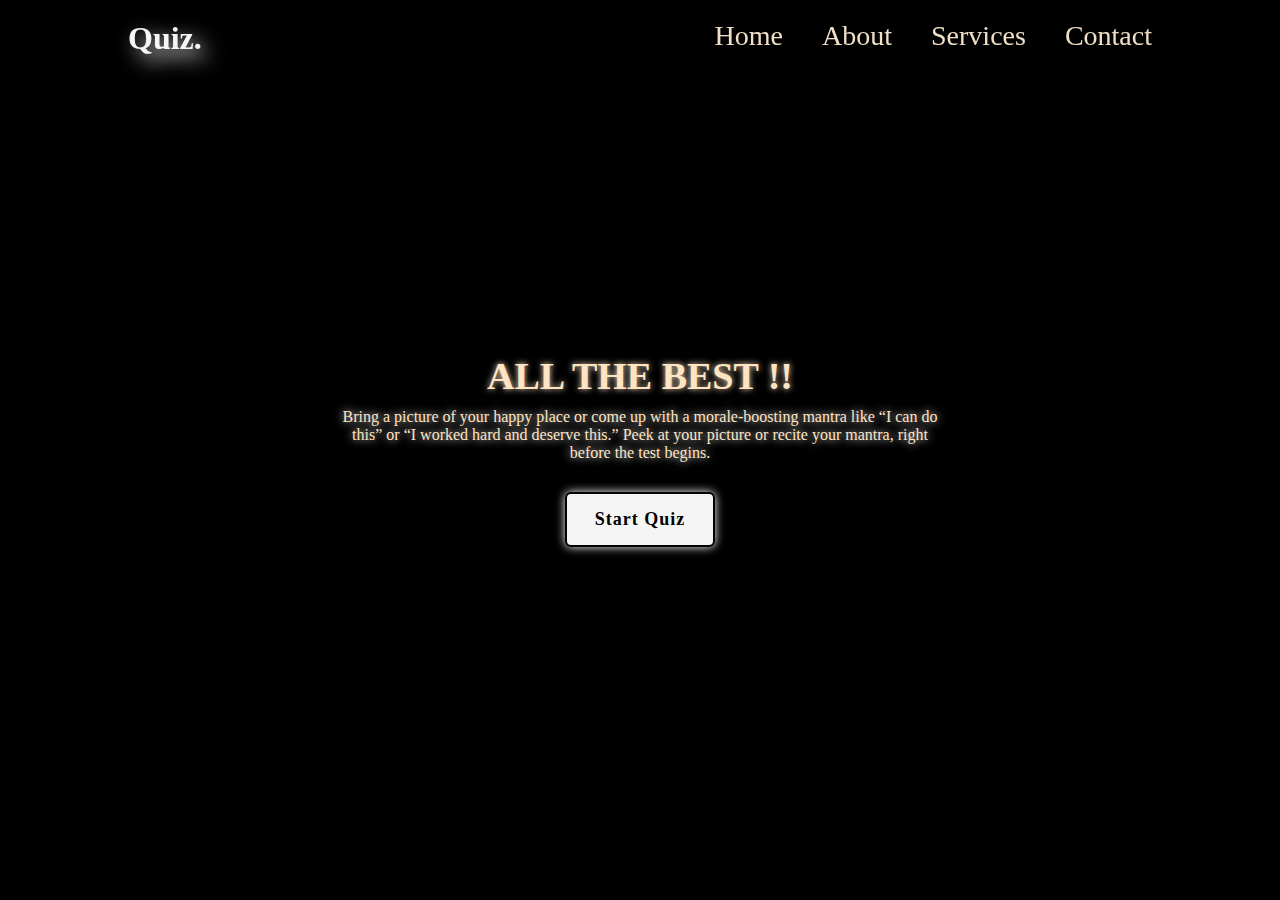
==== index.html @ 78fe6506 "Add files via upload" ====
<!DOCTYPE html>
<html lang="en">
<head>
    <meta charset="UTF-8">
    <meta name="viewport" content="width=device-width, initial-scale=1.0">
    <title>Little -quiz</title>
    <link rel="stylesheet" href="style.css">
    
</head>
<body>
  <main class="main">
    
  <header class="header">
    <a href="#" class="logo">Quiz.</a>

    <nav class="navbar">
        <a href="#">Home</a>
        <a href="#">About</a>
        <a href="#">Services</a>
        <a href="#">Contact</a>
    </nav>
    </header>

     <div class="container">
      <section class="quiz-section">
        <div class="quiz-box">
          <h1>Intellect Quest</h1>
          <div class="quiz-header">
            <span> Quiz website tutorials</span>
          </div>
          <h2 class="question-text">  What does the abbreviation HTML stand for ?</h2>
          <div id="score">Score: 0</div>
          <div class="option-list">
            <div class="option">
              <span>(A) HyperText Markup Language.</span>
            </div>
            <div class="option">
              <span>(B) HighText Markup language.</span>
            </div>
            <div class="option">
              <span>(C) HyperText Markdown Language.</span>
            </div>
            <div class="option">
              <span>(D) None of the above.</span>
            </div>
          </div>
          <div class="result-box"></div>
          <div class="quiz-footer">
            <span class="question-total">1 of 10 Questions.</span>
            <button class="next-btn">Next</button>
            <button class="submit-btn" onclick="submitQuiz()">Submit</button>
            <div class="result-popup">
                <div class="popup-content">
                    <span class="close-popup-btn" onclick="closeResultPopup">&times;</span>
                    <h2>Quiz Result</h2>
                    <p id="popup-score"></p>
                </div>
            </div>
            <div class="result-box"></div>
          </div>
        </div>
      </section>
  <section class="home">
    <div class="home-con">
        <h1> ALL THE BEST !!</h1>
        <p>Bring a picture of your happy place or come up with a morale-boosting mantra like “I can do this” or “I worked hard and deserve this.” Peek at your picture or recite your mantra, right before the test begins.</p>
        <button class="start-btn">Start Quiz</button>
    </div>
  </section>
     </div>
  </main>

  <div class="popup-info">
    <h2>Quiz Quide...</h2>
    <span class="info">1. Use a reliable computer with reliable Internet connection that has Google Chrome installed; the test will only work with Chrome web browser.</span>
    <span class="info">2. Make sure your computer is either fully charged or receiving power directly from an outlet before beginning the exam.</span>
    <span class="info">3. Close out of all other open applications- the only open application should be your Google Chrome browser</span>
    <span class="info">4. Quit out and turn off notifications for any messaging apps</span>
    <span class="info">5. Click on "Take the Quiz"</span>

    <div class="btn-group">
        <button class="info-btn exit-btn">Exit Quiz</button>
        <a href="#" class="info-btn continue-btn">Continue </a>
    </div>
  </div>
  
  


  <script src="script.js"> </script>
</body>
</html>
---- style.css ----
*{
    margin:0;
    padding:0;
    box-sizing: border-box;
    font-family: cursive;
}
body{
    color:bisque;
    background: black;
    overflow: hidden;
}
.header{
    position: fixed;
    top:0;
    left:0;
    width:100%;
    padding:20px 10%;
    background-color: transparent;
    display:flex;
    justify-content: space-between;
    align-self: center;
    z-index: 100;

}
.logo{
    font-size:32px;
    color:whitesmoke;
    text-decoration: none;
    font-weight:700 ;
    filter:drop-shadow(8px 8px 10px white)

}
.navbar a{
    font-size: 28px;
    color:rgb(240, 222, 199);
    text-decoration: none;
    font-weight: 500;
    margin-left: 35px;
    transition: .3s;
}

.navbar a:hover,
.navbar a.active{
    color:rgb(195, 134, 196);
}

.main{
   
    height:100vh;
    background: url(bg2.jpg) no-repeat;
    background-size: cover;
    background-position: center;
    pointer-events: auto;
    transition: .3s ease;
}
.main.active{
    filter:blur(15px);
    pointer-events: none;
}

.container{
    display:flex;
    height: 100vh;
    width: 200%;
}
.home{
    position:relative;
    left:-50%;
    width:100%;
    display:flex;
    justify-content:center;
    align-items:center;
}
.home-con{
   max-width:600px;
   display: flex;
   align-items: center;
   flex-direction: column;
}
.home-con h1{
   
    font-size:38px;
    font-weight: 700;
    margin-bottom:10px ;
    text-shadow: 0 0 6px; 
    
}
.home-con p{
    font-size:16px;
    text-align:center;
    text-shadow: 0  0 10px white;
   
    margin-bottom:30px ;
}

.home-con .start-btn{
    width:150px;
    height:55px;
    background: whitesmoke;
    border: 2px solid black;
    outline:none;
    border-radius: 6px;
    box-shadow: 0 0 10px white;
    font-size:18px;
    letter-spacing: 1px;
    font-weight: 600;
    cursor:pointer;
    transition:.5s;

}

.home-con .start-btn:hover{
    background: grey;
    box-shadow: none;
}

.popup-info{
    position: absolute;
    top:20%;
    left:30%;
    transform: transition(-50%,-50%) scale(.9);
    width:450px;
    background: rgb(234, 221, 153);
    border-radius: 6px;
    padding : 10px 25px;
    opacity:0;
    pointer-events: none;
    transition: .3s ease;

}


.popup-info.active {
    opacity:1;
    pointer-events: auto;
    transform: transition(-50%,-50%) scale(.9);
}
.popup-info h2{
    font-size:50px;
    filter:drop-shadow(8px 8px 10px rgb(255, 255, 255));
    color:rgb(13, 225, 240);
    }
.popup-info .info{
    display: flex;
    font-size:16px;
    color:rgb(20, 2, 5); 
    font-weight: 500;
    margin:4px 0;
}
.btn-group{
    display:flex;
    justify-content: space-between;
    align-items: center;
    border-top: 1px solid grey;
    margin-top: 10px;
    padding: 15px 0 0 ;
}

.info-btn {
    display:inline-flex;
    justify-content: center;
    align-items: center;
    width:130px;
    height: 45px;
    background: white;
    border: 2px solid black;
    border-radius: 6px;
    font-size: 16px;
    box-shadow: 0 0 10px black;
    cursor: pointer;
    color: black;
    transition: .5s;
    text-decoration: none;
}

.info-btn:hover{
     background: rgba(128, 128, 128, 0.427);
}

.quiz-section{
    position:relative;
    left:-50%;
    width:100%;
    background: rgb(25, 54, 88);
    display: flex;
    justify-content: center;
    align-items: center;
    transition: .8s ease-in-out;
    transition-delay: .25s;
    z-index: 100;
}     

.quiz-section.active{
   left:0; 
}

.quiz-section .quiz-box{
    position:relative;
    width:500px;
    background: transparent;
    border: 6px solid rgb(85, 108, 88);
    border-radius: 6px;
    display:flex;
    flex-direction: column;
    opacity:0;
    pointer-events: none;
    padding: 20px 30px;
    transform: scale(.9);
}

.quiz-section .quiz-box.active{
    opacity:1;
    pointer-events: auto;
    transform: scale(1);
    transition : 1s ease;
    transition-delay:1s;
}

.quiz-box h1{
    font-size: 32px;
    text-align: center;
    background: linear-gradient(45deg, transparent , rgb(107, 148, 11), transparent);
    border-radius: 6px;
}

.quiz-box .quiz-header{
    font-size: 18px;
    font-weight: 500;
    display: flex;
    justify-content: space-between;
    align-items: center;
    padding : 20px 0;
    border-bottom: 2px dotted rgb(85, 108, 88);
}
.header-scrore { 
    background: rgba(107, 148, 11, 0.692);
    border-radius: 3px;
    padding: 7px;
    font-weight: 900;
 }

.question-text{
    font-size: 20px;
    padding: 10px 0;
}

.option-list .option{
    width: 400px;
    padding:12px;
    background: transparent;
    border: 2px solid grey;
    border-radius: 4px;
    font-size: 17px;
    margin: 15px 0;
    cursor: pointer;
    transition: .3s;
}

.option-list .option:hover{
    background: grey;

}
.option-list .option.correct{
    background: #000;
    color: green;
    border-color: green;
}

.option-list .option.incorrect{
    background: #000;
    color: rgb(128, 0, 9);
    border-color: rgb(128, 0, 15);
}

.quiz-box .quiz-footer{
    display: flex;
    justify-content: space-between;
    align-items: center;
    border-top: 2px dotted rgb(85, 108, 88);
    padding-top: 20px;
}

.quiz-footer .question-total{
    font-size: 16px;
    font-weight: 600;
}

.quiz-footer .next-btn, .quiz-footer .submit-btn{
    width: 150px;
    height: 40px;
    transition: .3s;
    font-size : 16px;
    border-radius: 6px;
    font-weight: 600;
    letter-spacing: 2px;
    cursor:pointer;
    /* pointer-events: none; */
    transition: .5s;
}

.quiz-footer .next-btn:hover .submit-btn:hover{
    background: rgb(193, 193, 203);
}
.result-popup {
    display: none;
    position: fixed;
    top: 0;
    left: 0;
    width: 100%;
    height: 100%;
    background-color: rgba(0, 0, 0, 0.5);
}

.popup-content {
    position: absolute;
    top: 50%;
    left: 50%;
    transform: translate(-50%, -50%);
    background-color: #fff;
    padding: 20px;
    box-shadow: 0 0 10px rgba(0, 0, 0, 0.1);
    text-align: center;
}

.close-popup-btn {
    position: absolute;
    top: 10px;
    right: 10px;
    font-size: 20px;
    cursor: pointer;
}

.popup-score {
    font-size: 18px;
}
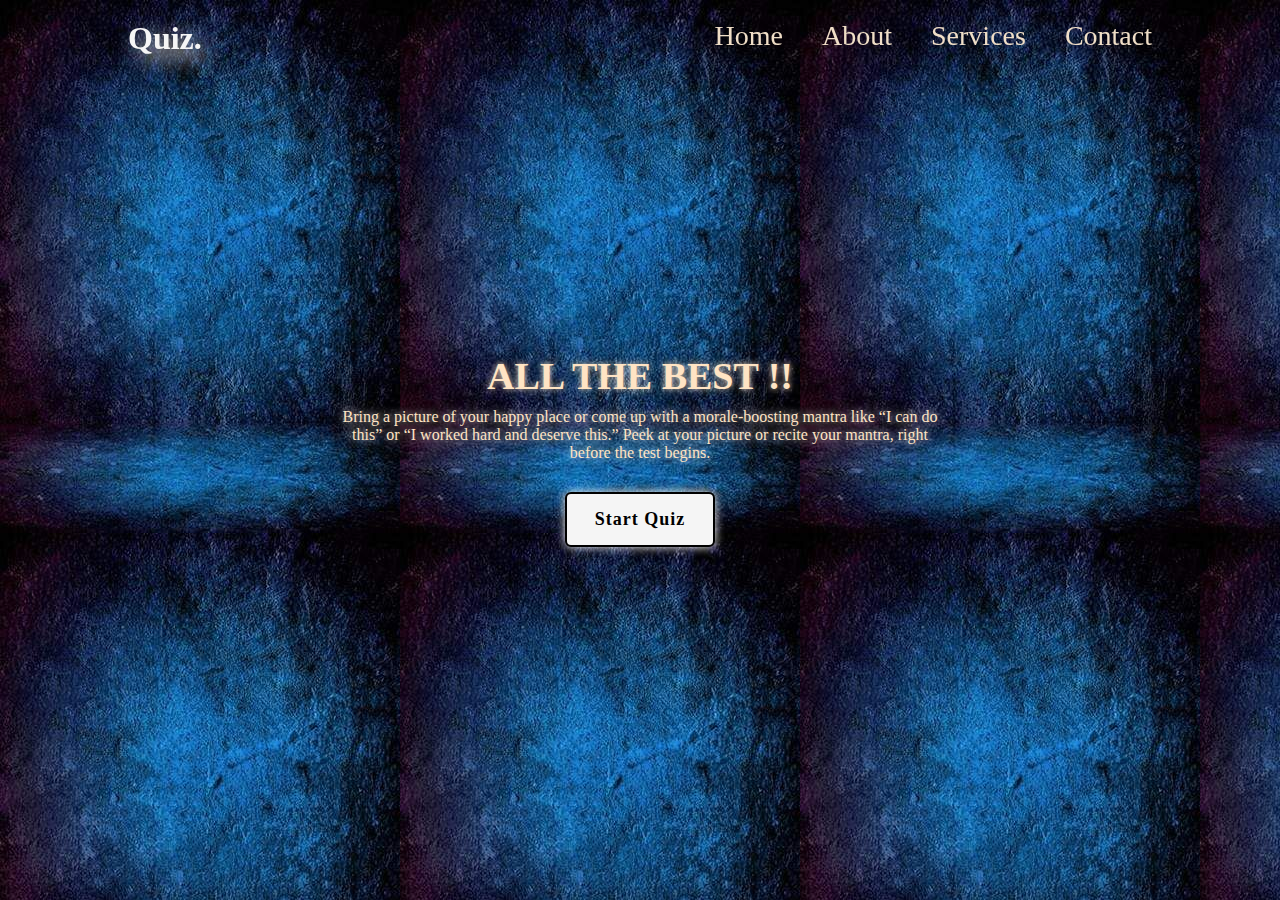
==== commit 1988719b: "made some changes in index file" ====
--- a/index.html
+++ b/index.html
@@ -14,10 +14,10 @@
     <a href="#" class="logo">Quiz.</a>
 
     <nav class="navbar">
-        <a href="#">Home</a>
-        <a href="#">About</a>
+        <a href="index.html">Home</a>
+        <a href="about.html">About</a>
         <a href="#">Services</a>
-        <a href="#">Contact</a>
+        <a href="contact.html">Contact</a>
     </nav>
     </header>
 
@@ -84,7 +84,6 @@
     </div>
   </div>
   
-  
 
 
   <script src="script.js"> </script>
--- a/style.css
+++ b/style.css
@@ -6,7 +6,7 @@
 }
 body{
     color:bisque;
-    background: black;
+    background-image: url(bg.jpg);
     overflow: hidden;
 }
 .header{
